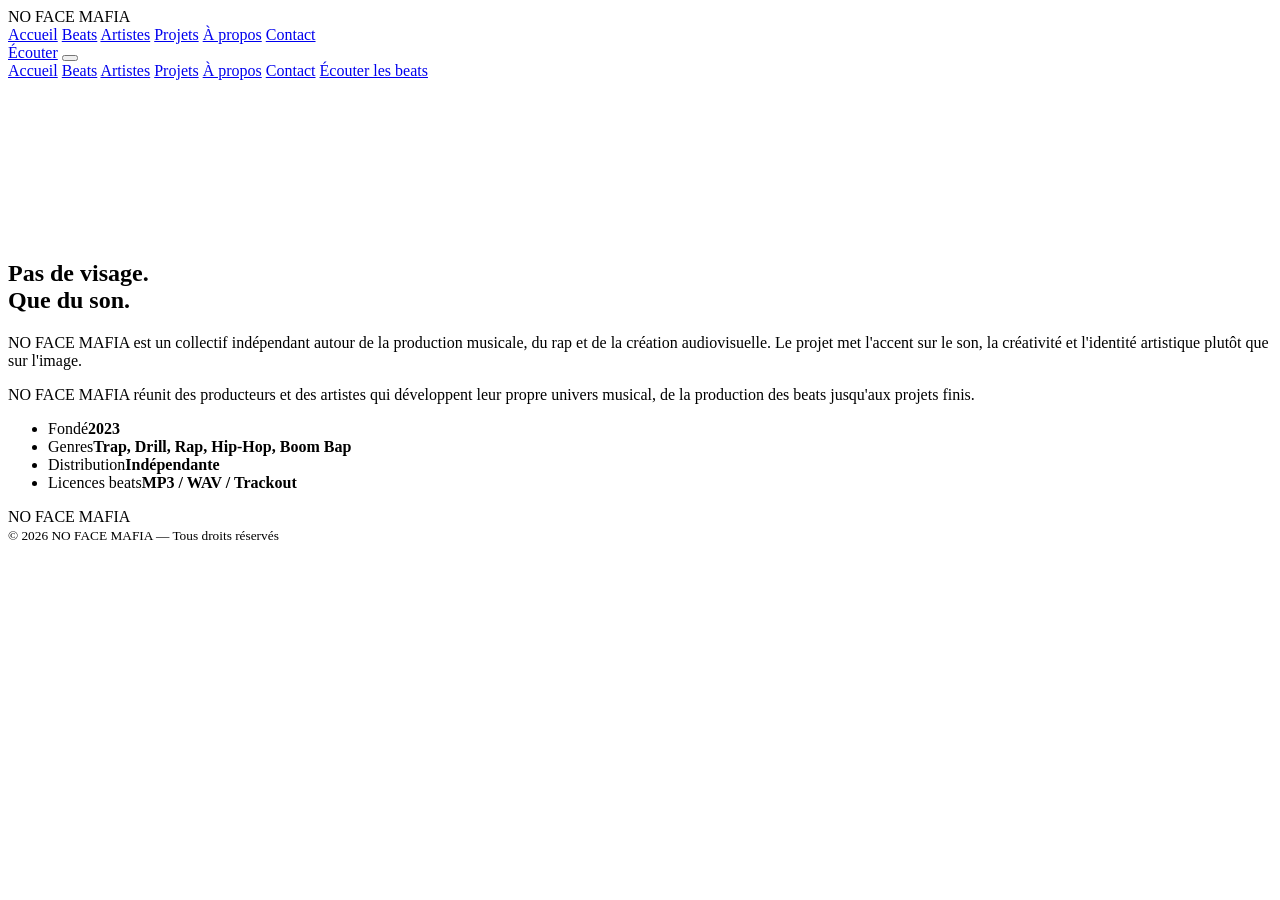
==== apropos.html @ 0253d7aa "Add files via upload" ====
<!DOCTYPE html>
<html lang="fr">
<head>
<meta charset="UTF-8">
<meta name="viewport" content="width=device-width, initial-scale=1.0">
<title>À propos — NO FACE MAFIA</title>
<link rel="preconnect" href="https://fonts.googleapis.com">
<link rel="preconnect" href="https://fonts.gstatic.com" crossorigin>
<link href="https://fonts.googleapis.com/css2?family=Anton&family=Inter:wght@400;500;600;700;800&display=swap" rel="stylesheet">
<link rel="stylesheet" href="css/style.css">
</head>
<body>

<div class="hero-noise"></div>

<header id="site-header">
  <div class="logo"><span class="dot"></span>NO FACE MAFIA</div>
  <nav>
    <a href="index.html">Accueil</a>
    <a href="beats.html">Beats</a>
    <a href="artistes.html">Artistes</a>
    <a href="projets.html">Projets</a>
    <a href="apropos.html">À propos</a>
    <a href="contact.html">Contact</a>
  </nav>
  <a href="beats.html" class="nav-cta">Écouter</a>
  <button class="burger" id="burgerBtn" aria-label="Menu"><span></span><span></span><span></span></button>
</header>

<div class="mobile-nav" id="mobileNav">
  <a href="index.html">Accueil</a>
  <a href="beats.html">Beats</a>
  <a href="artistes.html">Artistes</a>
  <a href="projets.html">Projets</a>
  <a href="apropos.html">À propos</a>
  <a href="contact.html">Contact</a>
  <a href="beats.html" class="nav-cta">Écouter les beats</a>
</div>

<section class="about" id="apropos" style="padding-top:160px;">
  <div class="wrap about-inner">
    <div>
      <h2>Pas de visage.<br>Que du son.</h2>
      <p>NO FACE MAFIA est un collectif indépendant autour de la production musicale, du rap et de la création audiovisuelle. Le projet met l'accent sur le son, la créativité et l'identité artistique plutôt que sur l'image.</p>
      <p>NO FACE MAFIA réunit des producteurs et des artistes qui développent leur propre univers musical, de la production des beats jusqu'aux projets finis.</p>
    </div>
    <ul class="about-list">
      <li><span>Fondé</span><b>2023</b></li>
      <li><span>Genres</span><b>Trap, Drill, Rap, Hip-Hop, Boom Bap</b></li>
      <li><span>Distribution</span><b>Indépendante</b></li>
      <li><span>Licences beats</span><b>MP3 / WAV / Trackout</b></li>
    </ul>
  </div>
</section>

<footer>
  <div class="wrap footer-row">
    <div class="logo"><span class="dot"></span>NO FACE MAFIA</div>
    <small>© 2026 NO FACE MAFIA — Tous droits réservés</small>
  </div>
</footer>

<script src="js/main.js"></script>
</body>
</html>
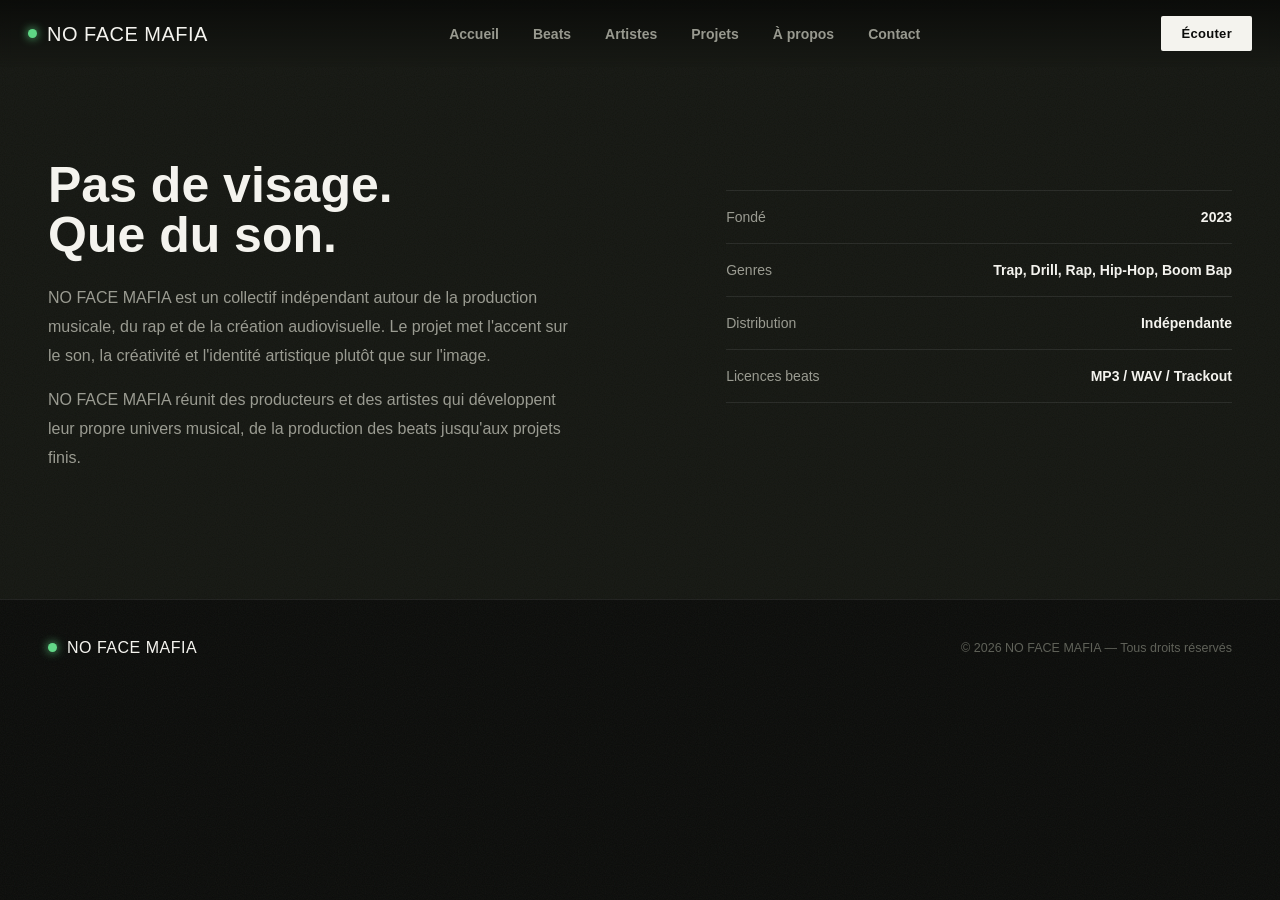
==== commit 457fd514: "Add files via upload" ====
--- a/apropos.html
+++ b/apropos.html
@@ -8,6 +8,8 @@
 <link rel="preconnect" href="https://fonts.gstatic.com" crossorigin>
 <link href="https://fonts.googleapis.com/css2?family=Anton&family=Inter:wght@400;500;600;700;800&display=swap" rel="stylesheet">
 <link rel="stylesheet" href="css/style.css">
+<link rel="manifest" href="manifest.json">
+<meta name="theme-color" content="#0a0b09">
 </head>
 <body>
 
--- a/css/style.css
+++ b/css/style.css
@@ -0,0 +1,365 @@
+  :root{
+    --black:#0a0b09;
+    --black-2:#131510;
+    --black-3:#1b1d17;
+    --white:#f4f3ee;
+    --gray:#98998f;
+    --gray-dim:#5c5e55;
+    --green:#2f7a4a;
+    --green-bright:#5fd685;
+    --green-dim:#1c3f28;
+    --line:rgba(244,243,238,0.09);
+    --font-display: 'Anton', Impact, 'Arial Narrow', sans-serif;
+    --font-body: 'Inter', -apple-system, BlinkMacSystemFont, 'Segoe UI', sans-serif;
+  }
+
+  *{box-sizing:border-box;}
+  html{scroll-behavior:smooth;}
+  body{
+    margin:0;
+    background:var(--black);
+    color:var(--white);
+    font-family:var(--font-body);
+    -webkit-font-smoothing:antialiased;
+    overflow-x:hidden;
+  }
+  img{max-width:100%;display:block;}
+  a{color:inherit;text-decoration:none;}
+  button{font-family:inherit;cursor:pointer;}
+  ::selection{background:var(--green);color:var(--black);}
+
+  @media (prefers-reduced-motion: reduce){
+    *{animation-duration:0.001ms !important; animation-iteration-count:1 !important; transition-duration:0.001ms !important; scroll-behavior:auto !important;}
+  }
+
+  .wrap{max-width:1240px;margin:0 auto;padding:0 28px;}
+
+  /* ---------- HEADER ---------- */
+  header{
+    position:fixed;top:0;left:0;right:0;z-index:100;
+    display:flex;align-items:center;justify-content:space-between;
+    padding:16px 28px;
+    background:linear-gradient(to bottom, rgba(10,11,9,0.92), rgba(10,11,9,0));
+    backdrop-filter:blur(6px);
+    -webkit-backdrop-filter:blur(6px);
+  }
+  header.scrolled{background:rgba(10,11,9,0.85);border-bottom:1px solid var(--line);}
+  .logo{
+    display:flex;align-items:center;gap:10px;
+    font-family:var(--font-display);
+    font-size:20px;letter-spacing:0.5px;
+    line-height:1;
+  }
+  .logo .dot{width:9px;height:9px;border-radius:50%;background:var(--green-bright);box-shadow:0 0 10px var(--green-bright);}
+  nav{display:flex;align-items:center;gap:34px;}
+  nav a{
+    font-size:14px;font-weight:600;color:var(--gray);
+    position:relative;padding:4px 0;
+    transition:color .2s ease;
+  }
+  nav a:hover{color:var(--white);}
+  nav a::after{
+    content:'';position:absolute;left:0;bottom:-2px;width:0;height:1px;background:var(--green-bright);
+    transition:width .25s ease;
+  }
+  nav a:hover::after{width:100%;}
+  .nav-cta{
+    background:var(--white);color:var(--black);
+    padding:10px 20px;border-radius:2px;
+    font-size:13px;font-weight:700;letter-spacing:.3px;
+    transition:background .2s ease;
+  }
+  .nav-cta:hover{background:var(--green-bright);}
+  .burger{display:none;flex-direction:column;gap:5px;background:none;border:none;padding:6px;}
+  .burger span{width:24px;height:2px;background:var(--white);display:block;}
+  .mobile-nav{
+    display:none;position:fixed;inset:0;z-index:99;background:var(--black);
+    flex-direction:column;align-items:flex-start;justify-content:center;gap:26px;padding:0 32px;
+  }
+  .mobile-nav.open{display:flex;}
+  .mobile-nav a{font-family:var(--font-display);font-size:34px;color:var(--white);}
+  .mobile-nav .nav-cta{margin-top:10px;}
+
+  /* ---------- HERO ---------- */
+  .hero{
+    position:relative;
+    min-height:100vh;
+    display:flex;flex-direction:column;justify-content:center;
+    padding:140px 0 60px;
+    overflow:hidden;
+  }
+  .hero-noise{
+    position:absolute;inset:0;pointer-events:none;opacity:.05;mix-blend-mode:screen;
+    background-image:url("data:image/svg+xml,%3Csvg xmlns='http://www.w3.org/2000/svg' width='120' height='120'%3E%3Cfilter id='n'%3E%3CfeTurbulence type='fractalNoise' baseFrequency='0.9' numOctaves='2' stitchTiles='stitch'/%3E%3C/filter%3E%3Crect width='100%25' height='100%25' filter='url(%23n)'/%3E%3C/svg%3E");
+  }
+  .hero-glow{
+    position:absolute;top:-20%;right:-10%;width:60vw;height:60vw;
+    background:radial-gradient(circle, var(--green-dim) 0%, transparent 65%);
+    filter:blur(10px);pointer-events:none;
+  }
+  .eyebrow-tag{
+    display:inline-flex;align-items:center;gap:8px;
+    font-size:13px;color:var(--gray);font-weight:600;
+    margin-bottom:22px;
+  }
+  .eyebrow-tag .bar{width:22px;height:2px;background:var(--green-bright);}
+  .hero h1{
+    font-family:var(--font-display);
+    font-size:clamp(52px, 11vw, 148px);
+    line-height:0.86;
+    margin:0;
+    letter-spacing:0.5px;
+    color:var(--white);
+    text-shadow:0 0 40px rgba(95,214,133,0.08);
+  }
+  .hero h1 .line2{color:transparent;-webkit-text-stroke:2px var(--white);}
+  .hero-sub{
+    max-width:520px;margin-top:26px;
+    font-size:17px;line-height:1.6;color:var(--gray);
+  }
+  .hero-actions{display:flex;gap:16px;margin-top:38px;flex-wrap:wrap;}
+  .btn{
+    display:inline-flex;align-items:center;gap:10px;
+    padding:15px 28px;border-radius:2px;
+    font-size:14px;font-weight:700;letter-spacing:.3px;
+    border:1px solid transparent;
+    transition:transform .18s ease, background .2s ease, border-color .2s ease, color .2s ease;
+  }
+  .btn:active{transform:scale(0.97);}
+  .btn-primary{background:var(--green-bright);color:#0a0b09;}
+  .btn-primary:hover{background:var(--white);}
+  .btn-ghost{border-color:var(--line);color:var(--white);}
+  .btn-ghost:hover{border-color:var(--white);}
+  .btn-play-icon{
+    width:20px;height:20px;border-radius:50%;background:#0a0b09;
+    display:flex;align-items:center;justify-content:center;flex-shrink:0;
+  }
+  .btn-play-icon svg{width:8px;height:8px;fill:var(--green-bright);}
+
+  .hero-stats{
+    display:flex;gap:44px;margin-top:64px;flex-wrap:wrap;
+  }
+  .stat b{display:block;font-family:var(--font-display);font-size:30px;color:var(--white);}
+  .stat span{font-size:12px;color:var(--gray-dim);text-transform:uppercase;letter-spacing:1px;}
+  .hero-genres{display:flex;gap:10px;margin-top:56px;flex-wrap:wrap;}
+
+  .empty-state{
+    border:1px dashed var(--line);border-radius:4px;
+    padding:60px 30px;text-align:center;color:var(--gray);
+  }
+  .empty-state strong{display:block;color:var(--white);font-family:var(--font-display);font-size:22px;margin-bottom:10px;letter-spacing:.3px;}
+  .tag.pending{color:var(--gray-dim);border-style:dashed;}
+
+  /* ---------- TICKER ---------- */
+  .ticker{
+    border-top:1px solid var(--line);border-bottom:1px solid var(--line);
+    padding:16px 0;overflow:hidden;white-space:nowrap;background:var(--black-2);
+  }
+  .ticker-track{display:inline-block;animation:scrollTicker 26s linear infinite;}
+  .ticker span{
+    font-family:var(--font-display);font-size:20px;letter-spacing:1px;
+    color:transparent;-webkit-text-stroke:1px var(--gray-dim);
+    margin-right:36px;
+  }
+  .ticker span.solid{-webkit-text-stroke:0;color:var(--green-bright);}
+  @keyframes scrollTicker{
+    from{transform:translateX(0);}
+    to{transform:translateX(-50%);}
+  }
+
+  /* ---------- SECTION HEADS ---------- */
+  section{padding:110px 0;}
+  .sec-head{
+    display:flex;justify-content:space-between;align-items:flex-end;
+    margin-bottom:54px;gap:20px;flex-wrap:wrap;
+  }
+  .sec-head h2{
+    font-family:var(--font-display);
+    font-size:clamp(34px,5vw,56px);
+    margin:0;line-height:0.95;
+  }
+  .sec-head p{color:var(--gray);max-width:360px;font-size:15px;margin:0;line-height:1.6;}
+
+  /* ---------- BEATS LIST ---------- */
+  .beat-row{
+    display:grid;
+    grid-template-columns:52px 64px 1.4fr 0.9fr 1.1fr auto;
+    align-items:center;gap:20px;
+    padding:18px 14px;border-bottom:1px solid var(--line);
+    transition:background .2s ease;
+  }
+  .beat-row:hover{background:var(--black-2);}
+  .beat-row.header-row{
+    color:var(--gray-dim);font-size:11px;text-transform:uppercase;letter-spacing:1px;
+    border-bottom:1px solid var(--line);padding-bottom:14px;
+  }
+  .beat-row.header-row:hover{background:none;}
+  .beat-index{font-family:var(--font-display);color:var(--gray-dim);font-size:16px;}
+  .beat-cover{width:52px;height:52px;border-radius:3px;overflow:hidden;flex-shrink:0;}
+  .beat-cover svg{width:100%;height:100%;display:block;}
+  .beat-title strong{display:block;font-size:15.5px;font-weight:700;}
+  .beat-title small{display:block;font-size:12.5px;color:var(--gray);margin-top:3px;}
+  .beat-meta{display:flex;gap:8px;flex-wrap:wrap;}
+  .tag{
+    font-size:11px;padding:4px 9px;border:1px solid var(--line);border-radius:20px;color:var(--gray);
+    white-space:nowrap;
+  }
+  .tag.free{border-color:var(--green);color:var(--green-bright);}
+  .waveform{display:flex;align-items:center;gap:2px;height:26px;}
+  .waveform i{
+    width:3px;background:var(--gray-dim);border-radius:2px;display:block;
+    transition:background .2s ease;
+  }
+  .beat-row.playing .waveform i{background:var(--green-bright);}
+  .beat-actions{display:flex;align-items:center;gap:8px;}
+  .icon-btn{
+    width:38px;height:38px;border-radius:50%;border:1px solid var(--line);
+    display:flex;align-items:center;justify-content:center;background:transparent;color:var(--white);
+    transition:border-color .2s ease, background .2s ease;flex-shrink:0;
+  }
+  .icon-btn:hover{border-color:var(--green-bright);}
+  .icon-btn svg{width:13px;height:13px;fill:currentColor;}
+  .icon-btn.play-btn{background:var(--white);color:var(--black);border-color:var(--white);}
+  .icon-btn.play-btn:hover{background:var(--green-bright);border-color:var(--green-bright);}
+  .icon-btn.play-btn.is-playing svg.icon-play{display:none;}
+  .icon-btn.play-btn:not(.is-playing) svg.icon-pause{display:none;}
+  .buy-btn{
+    font-size:12.5px;font-weight:700;padding:9px 16px;border-radius:20px;
+    background:transparent;border:1px solid var(--line);color:var(--white);
+    transition:all .2s ease;white-space:nowrap;
+  }
+  .buy-btn:hover{background:var(--green-bright);color:var(--black);border-color:var(--green-bright);}
+
+  @media (max-width:860px){
+    .beat-row{grid-template-columns:36px 46px 1fr auto;}
+    .beat-meta, .beat-row.header-row .h-meta, .beat-row.header-row .h-wave{display:none;}
+    .waveform{display:none;}
+  }
+
+  /* ---------- ARTISTS ---------- */
+  .artist-strip{
+    display:flex;gap:20px;overflow-x:auto;padding-bottom:10px;scrollbar-width:thin;
+  }
+  .artist-strip::-webkit-scrollbar{height:5px;}
+  .artist-strip::-webkit-scrollbar-thumb{background:var(--black-3);border-radius:10px;}
+  .artist-card{
+    flex:0 0 240px;background:var(--black-2);border:1px solid var(--line);
+    padding:0 0 20px;border-radius:4px;overflow:hidden;
+    transition:border-color .2s ease;
+  }
+  .artist-card:hover{border-color:var(--green);}
+  .artist-photo{width:100%;aspect-ratio:1/1;}
+  .artist-photo svg{width:100%;height:100%;display:block;}
+  .artist-card h3{font-family:var(--font-display);font-size:22px;margin:18px 20px 4px;letter-spacing:.3px;}
+  .artist-card .role{font-size:12px;color:var(--green-bright);margin:0 20px 10px;text-transform:uppercase;letter-spacing:1px;}
+  .artist-card p{font-size:13.5px;color:var(--gray);margin:0 20px;line-height:1.6;}
+
+  /* ---------- PROJECTS ---------- */
+  .project{
+    display:grid;grid-template-columns:1fr 1fr;gap:60px;align-items:center;
+    padding:50px 0;border-bottom:1px solid var(--line);
+  }
+  .project:last-child{border-bottom:none;}
+  .project:nth-child(even){direction:rtl;}
+  .project:nth-child(even) > *{direction:ltr;}
+  .project-cover{aspect-ratio:1/1;border-radius:4px;overflow:hidden;box-shadow:0 30px 60px -20px rgba(0,0,0,0.6);}
+  .project-cover svg{width:100%;height:100%;display:block;}
+  .project-info .p-type{font-size:12px;color:var(--gray-dim);text-transform:uppercase;letter-spacing:1.5px;margin-bottom:14px;}
+  .project-info h3{font-family:var(--font-display);font-size:clamp(30px,4vw,44px);margin:0 0 14px;line-height:1;}
+  .project-info p{color:var(--gray);font-size:15px;line-height:1.7;max-width:420px;margin:0 0 22px;}
+  .project-tracks{font-size:13px;color:var(--gray-dim);margin-bottom:22px;}
+  @media (max-width:760px){
+    .project{grid-template-columns:1fr;}
+    .project:nth-child(even){direction:ltr;}
+  }
+
+  /* ---------- ABOUT ---------- */
+  .about{background:var(--black-2);}
+  .about-inner{display:grid;grid-template-columns:1.1fr 0.9fr;gap:60px;align-items:start;}
+  .about h2{font-family:var(--font-display);font-size:clamp(30px,5vw,50px);margin:0 0 24px;line-height:1;}
+  .about p{color:var(--gray);font-size:16px;line-height:1.8;margin:0 0 16px;max-width:520px;}
+  .about-list{list-style:none;padding:0;margin:30px 0 0;border-top:1px solid var(--line);}
+  .about-list li{
+    padding:18px 0;border-bottom:1px solid var(--line);
+    display:flex;justify-content:space-between;font-size:14px;color:var(--gray);
+  }
+  .about-list li b{color:var(--white);font-weight:700;}
+  @media (max-width:760px){.about-inner{grid-template-columns:1fr;}}
+
+  /* ---------- CONTACT ---------- */
+  .contact-inner{display:grid;grid-template-columns:0.9fr 1.1fr;gap:60px;}
+  .contact-info h2{font-family:var(--font-display);font-size:clamp(30px,5vw,50px);margin:0 0 18px;line-height:1;}
+  .contact-info p{color:var(--gray);font-size:15px;line-height:1.7;max-width:380px;margin-bottom:30px;}
+  .contact-links{display:flex;flex-direction:column;gap:12px;}
+  .contact-links a{font-size:15px;font-weight:600;color:var(--white);display:inline-flex;align-items:center;gap:10px;}
+  .contact-links a:hover{color:var(--green-bright);}
+  .field{margin-bottom:18px;}
+  .field label{display:block;font-size:12px;color:var(--gray-dim);text-transform:uppercase;letter-spacing:1px;margin-bottom:8px;}
+  .field input, .field textarea{
+    width:100%;background:transparent;border:none;border-bottom:1px solid var(--line);
+    color:var(--white);font-family:inherit;font-size:15px;padding:10px 2px;outline:none;
+    transition:border-color .2s ease;resize:vertical;
+  }
+  .field input:focus, .field textarea:focus{border-color:var(--green-bright);}
+  .field input::placeholder, .field textarea::placeholder{color:var(--gray-dim);}
+  @media (max-width:760px){.contact-inner{grid-template-columns:1fr;}}
+
+  footer{border-top:1px solid var(--line);padding:40px 0 120px;}
+  .footer-row{display:flex;justify-content:space-between;align-items:center;flex-wrap:wrap;gap:16px;}
+  .footer-row .logo{font-size:16px;}
+  .footer-row small{color:var(--gray-dim);font-size:12.5px;}
+
+  /* ---------- PLAYER BAR ---------- */
+  .player-bar{
+    position:fixed;left:0;right:0;bottom:-100px;z-index:200;
+    background:var(--black-3);border-top:1px solid var(--line);
+    padding:12px 24px;display:flex;align-items:center;gap:18px;
+    transition:bottom .3s ease;
+  }
+  .player-bar.active{bottom:0;}
+  .player-cover{width:46px;height:46px;border-radius:3px;overflow:hidden;flex-shrink:0;}
+  .player-cover svg{width:100%;height:100%;}
+  .player-meta{min-width:120px;}
+  .player-meta strong{display:block;font-size:14px;}
+  .player-meta small{display:block;font-size:12px;color:var(--gray);}
+  .player-progress{flex:1;height:3px;background:var(--line);border-radius:3px;position:relative;overflow:hidden;}
+  .player-progress i{position:absolute;left:0;top:0;bottom:0;width:0%;background:var(--green-bright);}
+  .player-time{font-size:11px;color:var(--gray-dim);width:60px;text-align:right;flex-shrink:0;}
+  @media (max-width:700px){.player-meta{display:none;}}
+
+  /* ---------- MODAL ---------- */
+  .modal-overlay{
+    position:fixed;inset:0;background:rgba(0,0,0,0.72);z-index:300;
+    display:none;align-items:center;justify-content:center;padding:20px;
+  }
+  .modal-overlay.open{display:flex;}
+  .modal{
+    background:var(--black-2);border:1px solid var(--line);border-radius:6px;
+    max-width:440px;width:100%;padding:32px;position:relative;
+  }
+  .modal-close{position:absolute;top:16px;right:16px;background:none;border:none;color:var(--gray);font-size:20px;}
+  .modal h3{font-family:var(--font-display);font-size:26px;margin:0 0 6px;}
+  .modal .modal-sub{color:var(--gray);font-size:13px;margin-bottom:22px;}
+  .tier{
+    display:flex;justify-content:space-between;align-items:center;
+    padding:16px 0;border-bottom:1px solid var(--line);
+  }
+  .tier:last-child{border-bottom:none;}
+  .tier div b{display:block;font-size:14.5px;}
+  .tier div span{font-size:12px;color:var(--gray);}
+  .tier strong{font-family:var(--font-display);font-size:18px;color:var(--green-bright);}
+  .modal-note{font-size:12px;color:var(--gray-dim);margin-top:18px;line-height:1.6;}
+
+  /* ---------- TOAST ---------- */
+  .toast{
+    position:fixed;bottom:24px;left:50%;transform:translateX(-50%) translateY(20px);
+    background:var(--white);color:var(--black);padding:14px 22px;border-radius:4px;
+    font-size:13.5px;font-weight:600;z-index:400;opacity:0;pointer-events:none;
+    transition:opacity .25s ease, transform .25s ease;max-width:90vw;text-align:center;
+  }
+  .toast.show{opacity:1;transform:translateX(-50%) translateY(0);pointer-events:auto;}
+
+  @media (max-width:860px){
+    nav, .nav-cta{display:none;}
+    .burger{display:flex;}
+  }
